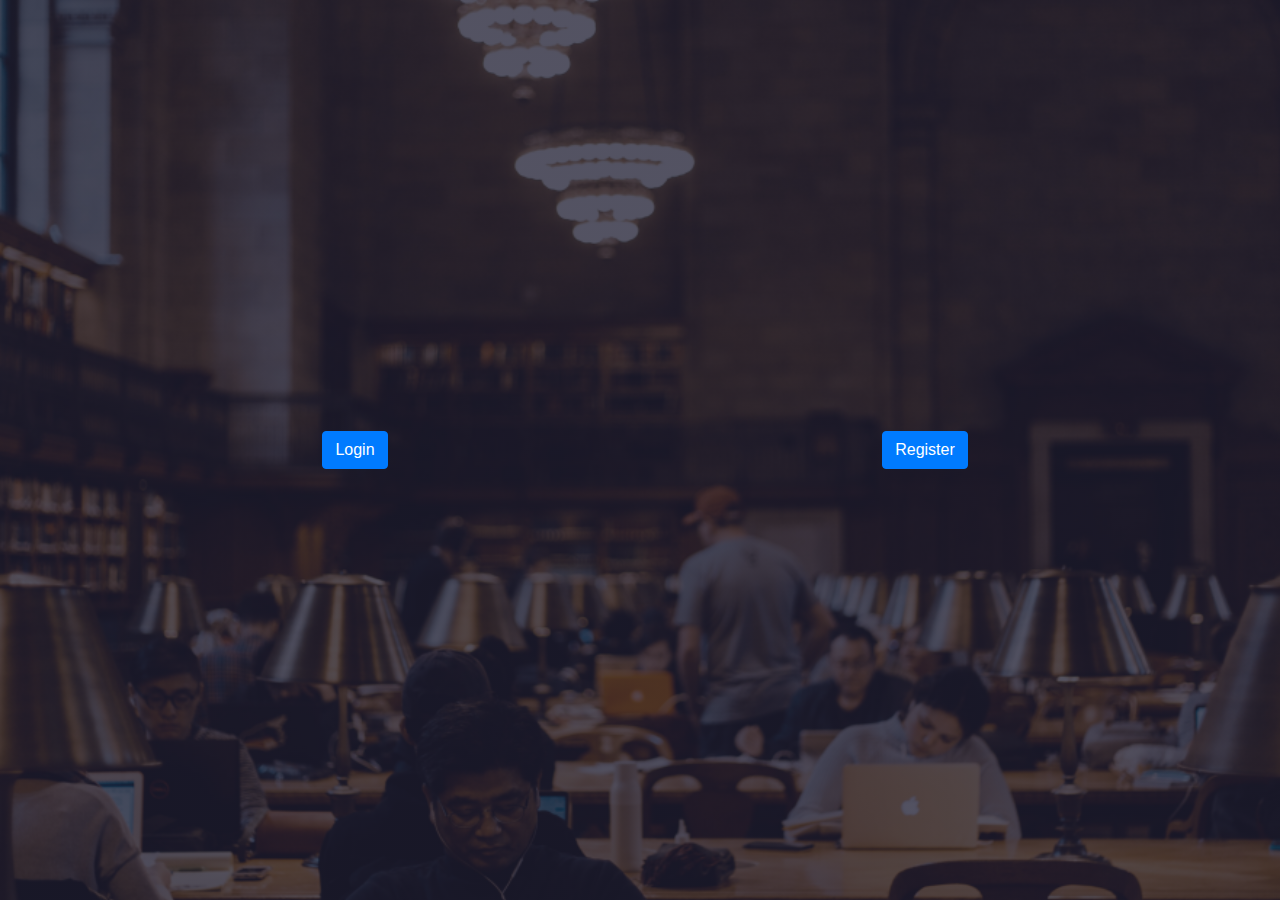
==== index.html @ 7adb1bb9 "Updating all new files" ====
<!doctype html>
	<html lang="en">
	<head>
    <!-- Required meta tags -->
    <meta charset="utf-8">
    <meta name="viewport" content="width=device-width, initial-scale=1, shrink-to-fit=no">

    <!-- Bootstrap CSS -->
    <link rel="stylesheet" href="https://stackpath.bootstrapcdn.com/bootstrap/4.4.1/css/bootstrap.min.css" integrity="sha384-Vkoo8x4CGsO3+Hhxv8T/Q5PaXtkKtu6ug5TOeNV6gBiFeWPGFN9MuhOf23Q9Ifjh" crossorigin="anonymous">

    <title>Books</title>

	<style>
		html, body {
			background: linear-gradient(0deg, rgba(26, 25, 46, 0.75), rgba(26, 25, 46, 0.75)), url(assets/img/mollie-sivaram-_1gBVgy8gIU-unsplash.png) no-repeat fixed center;
			background-size: cover;
			height: 100%;
		}
	</style>
	</head>
	<body>

	<div class="container h-100">
		<div class="row h-100 justify-content-center align-items-center text-center">
			<div class="col">
				<a class="btn btn-primary" href="login.html">Login</a>
			</div>
			<div class="col">
				<a class="btn btn-primary" href="register.html">Register</a>
			</div>
		</div>
	</div>

    <!-- Optional JavaScript -->
    <!-- jQuery first, then Popper.js, then Bootstrap JS -->
    <script src="https://code.jquery.com/jquery-3.4.1.slim.min.js" integrity="sha384-J6qa4849blE2+poT4WnyKhv5vZF5SrPo0iEjwBvKU7imGFAV0wwj1yYfoRSJoZ+n" crossorigin="anonymous"></script>
    <script src="https://cdn.jsdelivr.net/npm/popper.js@1.16.0/dist/umd/popper.min.js" integrity="sha384-Q6E9RHvbIyZFJoft+2mJbHaEWldlvI9IOYy5n3zV9zzTtmI3UksdQRVvoxMfooAo" crossorigin="anonymous"></script>
    <script src="https://stackpath.bootstrapcdn.com/bootstrap/4.4.1/js/bootstrap.min.js" integrity="sha384-wfSDF2E50Y2D1uUdj0O3uMBJnjuUD4Ih7YwaYd1iqfktj0Uod8GCExl3Og8ifwB6" crossorigin="anonymous"></script>
	</body>
</html>
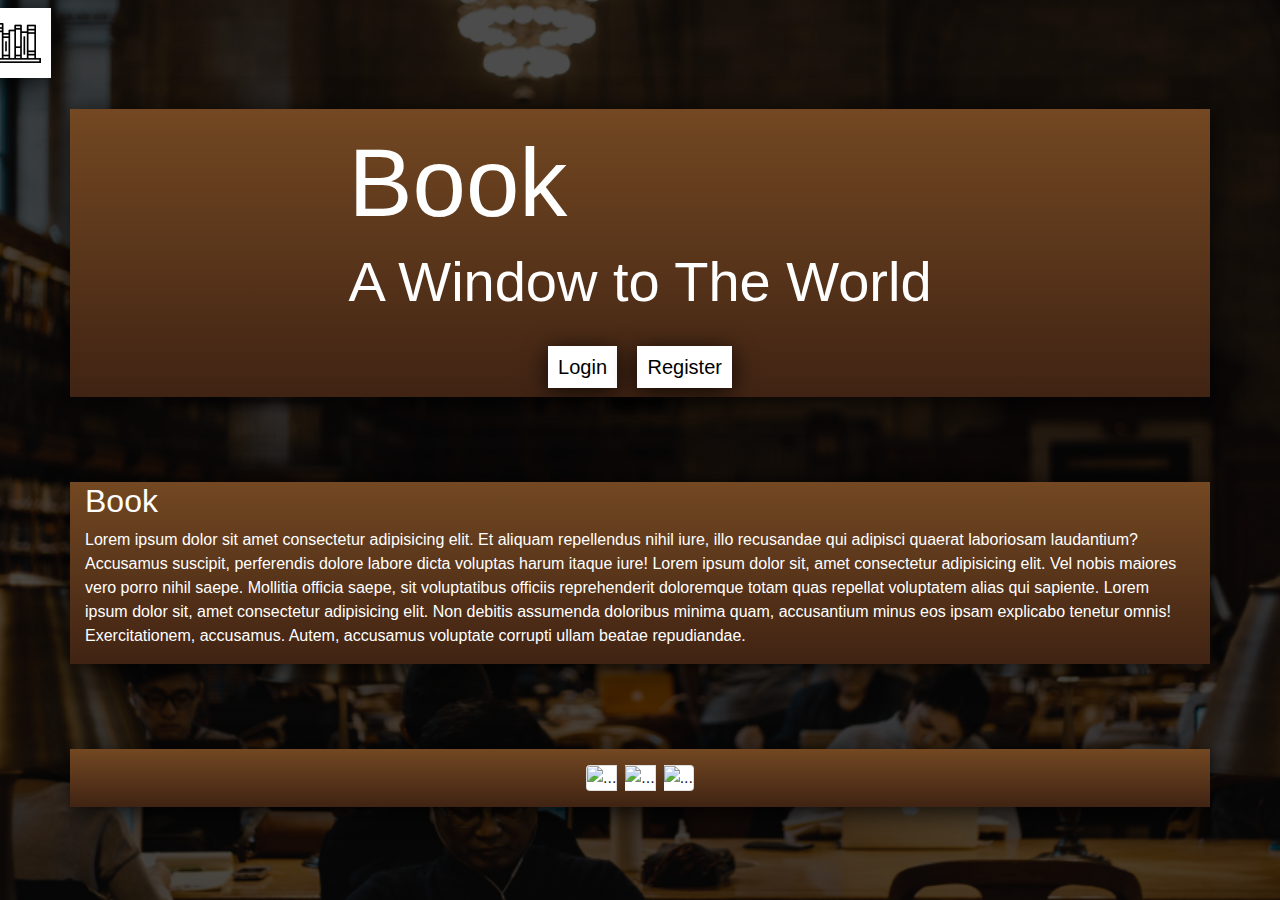
==== commit b3c1f997: "Redesign landing page" ====
--- a/index.html
+++ b/index.html
@@ -12,24 +12,140 @@
 
 	<style>
 		html, body {
-			background: linear-gradient(0deg, rgba(26, 25, 46, 0.75), rgba(26, 25, 46, 0.75)), url(assets/img/mollie-sivaram-_1gBVgy8gIU-unsplash.png) no-repeat fixed center;
+			height: 100%;
+			width: 100%;
+			display: flex;
+			flex-direction: column;
+			justify-content: space-between;
+			background: linear-gradient(0deg, rgba(0,0,0,0.7), rgba(0,0,0,0.7)), url(assets/img/mollie-sivaram-_1gBVgy8gIU-unsplash.png) no-repeat fixed center;
 			background-size: cover;
+			position: relative;
+		}
+		main {
 			height: 100%;
+			width: 100%;
+			display: flex;
+			flex-direction: column;
+			justify-content: space-around;
+			align-items: center;
+			margin: 50px 0;
+		}
+		main div.container {
+			margin: 10px 0 !important;
+			display: flex;
+			flex-direction: column;
+			justify-content: center;
+			align-items: center;
+			background: linear-gradient(to bottom, #734822, #402313);
+			box-shadow: 0px 4px 25px rgba(0, 0, 0, 0.8);
+
+		}
+		nav div.btn-collection {
+			background-color: white;
+			box-shadow: 0px 4px 25px rgba(0, 0, 0, 0.8);
+
+			display: flex;
+			flex-direction: row;
+			justify-self: center;
+			align-items: center;
+			padding: 10px;
+
+			position: fixed;
+			z-index: 10000000 !important;
+		}
+		.a-style {
+			color: black;
+			text-decoration: none;
+			font-size: 30px;
+		}
+		.a-style:hover  {
+			color: black;
+			text-decoration: none !important;
+		}
+		#home-anchor:hover {
+			display: flex;
+			justify-content: center;
+			align-items: center;
+		}
+		#chat-anchor:hover > img {
+			height: 60px;
+			width: 60px;
+			transition: 0.3s;
+		}
+		#home-anchor:hover > img {
+			height: 60px;
+			width: 60px;
+		}
+		#login-anchor:hover {
+			font-size: 300% !important;
+			transition: 0.3s;
+		}
+		#regis-anchor:hover {
+			font-size: 300%;
+		}
+		img#icon {
+			height: 50px;
+			width: 50px;
+		}
+		footer nav.navbar {
+			display: flex;
+			flex-direction: row;
+			justify-content: flex-end;
+		}
+		a.container-btn {
+			padding: 10px 10px;
+			color: black;
+			background-color: white !important;
+			box-shadow: 0px 4px 25px rgba(0, 0, 0, 0.8);
+
 		}
 	</style>
 	</head>
 	<body>
 
-	<div class="container h-100">
-		<div class="row h-100 justify-content-center align-items-center text-center">
-			<div class="col">
-				<a class="btn btn-primary" href="login.html">Login</a>
+		<header>
+			<nav class="navbar">
+				<a href="#">
+					<div class="btn-collection" id="home-anchor">
+						<img id="icon" src="assets/img/bookshelf.png" alt="">
+					</div>
+				</a>
+			</nav>
+		</header>
+		<main>
+			<div class="container d-flex flex-column justify-content-evenly">
+				<div class="title text-white my-3">
+					<h1 class="display-1">Book</h1>
+					<h3 class="display-4">A Window to The World</h3>
+				</div>
+				<div class="my-3">
+					<a href="login.html" class="container-btn h5 login-anchor mx-2">Login</a>
+					<a href="register.html" class="container-btn h5 regis-anchor mx-2">Register</a>
+				</div>
 			</div>
-			<div class="col">
-				<a class="btn btn-primary" href="register.html">Register</a>
+			<div class="container text-white">
+				<div>
+					<h2>Book</h2>
+					<p>Lorem ipsum dolor sit amet consectetur adipisicing elit. Et aliquam repellendus nihil iure, illo recusandae qui adipisci quaerat laboriosam laudantium? Accusamus suscipit, perferendis dolore labore dicta voluptas harum itaque iure! Lorem ipsum dolor sit, amet consectetur adipisicing elit. Vel nobis maiores vero porro nihil saepe. Mollitia officia saepe, sit voluptatibus officiis reprehenderit doloremque totam quas repellat voluptatem alias qui sapiente. Lorem ipsum dolor sit, amet consectetur adipisicing elit. Non debitis assumenda doloribus minima quam, accusantium minus eos ipsam explicabo tenetur omnis! Exercitationem, accusamus. Autem, accusamus voluptate corrupti ullam beatae repudiandae.</p>
+				</div>
 			</div>
-		</div>
-	</div>
+			<div class="container">
+				<div class="card-group my-3">
+					<div class="card mx-1">
+						<img src="https://media2.fdncms.com/pittsburgh/imager/u/original/15575002/carnegielibrary.jpg" class="card-img-top" alt="...">
+					</div>
+					<div class="card mx-1">
+						<img src="https://upload.wikimedia.org/wikipedia/commons/thumb/2/21/Biblioth%C3%A8que_de_l%27Assembl%C3%A9e_Nationale_%28Lunon%29.jpg/1200px-Biblioth%C3%A8que_de_l%27Assembl%C3%A9e_Nationale_%28Lunon%29.jpg" class="card-img-top" alt="...">
+					</div>
+					<div class="card mx-1">
+						<img src="https://media2.fdncms.com/pittsburgh/imager/u/original/15575002/carnegielibrary.jpg" class="card-img-top" alt="...">
+					</div>
+				</div>
+			</div>
+		</main>
+		<footer>
+			
+		</footer>
 
     <!-- Optional JavaScript -->
     <!-- jQuery first, then Popper.js, then Bootstrap JS -->
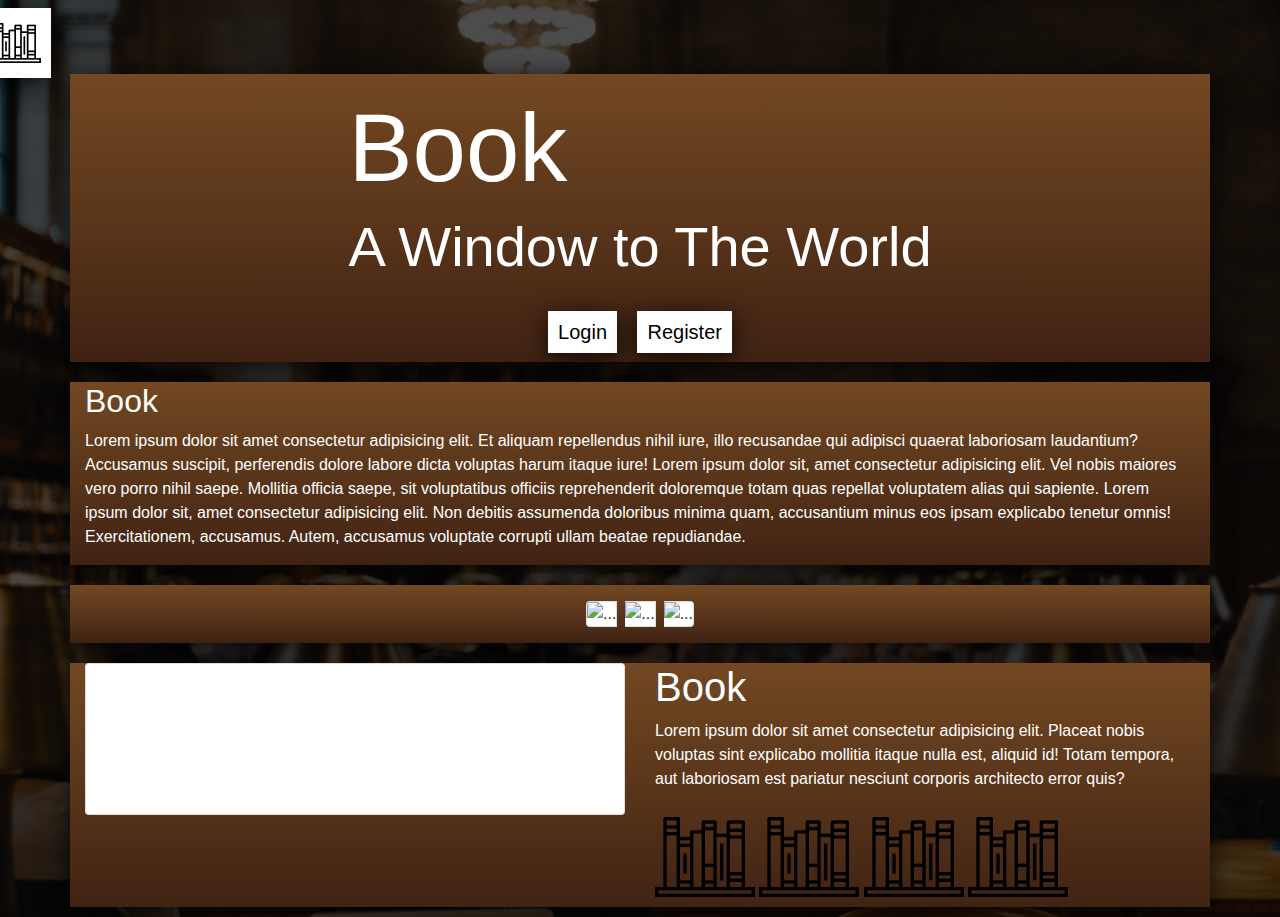
==== commit 6edd74af: "Move CSS for index to external CSS" ====
--- a/index.html
+++ b/index.html
@@ -6,100 +6,10 @@
     <meta name="viewport" content="width=device-width, initial-scale=1, shrink-to-fit=no">
 
     <!-- Bootstrap CSS -->
-    <link rel="stylesheet" href="https://stackpath.bootstrapcdn.com/bootstrap/4.4.1/css/bootstrap.min.css" integrity="sha384-Vkoo8x4CGsO3+Hhxv8T/Q5PaXtkKtu6ug5TOeNV6gBiFeWPGFN9MuhOf23Q9Ifjh" crossorigin="anonymous">
+	<link rel="stylesheet" href="https://stackpath.bootstrapcdn.com/bootstrap/4.4.1/css/bootstrap.min.css" integrity="sha384-Vkoo8x4CGsO3+Hhxv8T/Q5PaXtkKtu6ug5TOeNV6gBiFeWPGFN9MuhOf23Q9Ifjh" crossorigin="anonymous">
+	<link rel="stylesheet" href="assets/css/index.css">
 
     <title>Books</title>
-
-	<style>
-		html, body {
-			height: 100%;
-			width: 100%;
-			display: flex;
-			flex-direction: column;
-			justify-content: space-between;
-			background: linear-gradient(0deg, rgba(0,0,0,0.7), rgba(0,0,0,0.7)), url(assets/img/mollie-sivaram-_1gBVgy8gIU-unsplash.png) no-repeat fixed center;
-			background-size: cover;
-			position: relative;
-		}
-		main {
-			height: 100%;
-			width: 100%;
-			display: flex;
-			flex-direction: column;
-			justify-content: space-around;
-			align-items: center;
-			margin: 50px 0;
-		}
-		main div.container {
-			margin: 10px 0 !important;
-			display: flex;
-			flex-direction: column;
-			justify-content: center;
-			align-items: center;
-			background: linear-gradient(to bottom, #734822, #402313);
-			box-shadow: 0px 4px 25px rgba(0, 0, 0, 0.8);
-
-		}
-		nav div.btn-collection {
-			background-color: white;
-			box-shadow: 0px 4px 25px rgba(0, 0, 0, 0.8);
-
-			display: flex;
-			flex-direction: row;
-			justify-self: center;
-			align-items: center;
-			padding: 10px;
-
-			position: fixed;
-			z-index: 10000000 !important;
-		}
-		.a-style {
-			color: black;
-			text-decoration: none;
-			font-size: 30px;
-		}
-		.a-style:hover  {
-			color: black;
-			text-decoration: none !important;
-		}
-		#home-anchor:hover {
-			display: flex;
-			justify-content: center;
-			align-items: center;
-		}
-		#chat-anchor:hover > img {
-			height: 60px;
-			width: 60px;
-			transition: 0.3s;
-		}
-		#home-anchor:hover > img {
-			height: 60px;
-			width: 60px;
-		}
-		#login-anchor:hover {
-			font-size: 300% !important;
-			transition: 0.3s;
-		}
-		#regis-anchor:hover {
-			font-size: 300%;
-		}
-		img#icon {
-			height: 50px;
-			width: 50px;
-		}
-		footer nav.navbar {
-			display: flex;
-			flex-direction: row;
-			justify-content: flex-end;
-		}
-		a.container-btn {
-			padding: 10px 10px;
-			color: black;
-			background-color: white !important;
-			box-shadow: 0px 4px 25px rgba(0, 0, 0, 0.8);
-
-		}
-	</style>
 	</head>
 	<body>
 
@@ -112,8 +22,8 @@
 				</a>
 			</nav>
 		</header>
-		<main>
-			<div class="container d-flex flex-column justify-content-evenly">
+		<main class="mt-5">
+			<div class="container">
 				<div class="title text-white my-3">
 					<h1 class="display-1">Book</h1>
 					<h3 class="display-4">A Window to The World</h3>
@@ -142,6 +52,27 @@
 					</div>
 				</div>
 			</div>
+			<div class="container">
+				<div class="row">
+					<div class="col">
+						<div class="card">
+							<iframe src="https://www.google.com/maps/embed?pb=!1m18!1m12!1m3!1d3965.016127064635!2d106.82448671485385!3d-6.391920264297879!2m3!1f0!2f0!3f0!3m2!1i1024!2i768!4f13.1!3m3!1m2!1s0x2e69eb9f093f8af3%3A0x6d3f1e8ffcef58f8!2sArkademy%20Depok%20Camp!5e0!3m2!1sen!2sid!4v1584199965367!5m2!1sen!2sid" frameborder="0" style="border:0;" allowfullscreen="" aria-hidden="false" tabindex="0"></iframe>
+						</div>
+					</div>
+					<div class="col text-white">
+						<div>
+							<h1>Book</h1>
+							<p>Lorem ipsum dolor sit amet consectetur adipisicing elit. Placeat nobis voluptas sint explicabo mollitia itaque nulla est, aliquid id! Totam tempora, aut laboriosam est pariatur nesciunt corporis architecto error quis?</p>
+							<span>
+								<img src="assets/img/bookshelf.png" alt="">
+								<img src="assets/img/bookshelf.png" alt="">
+								<img src="assets/img/bookshelf.png" alt="">
+								<img src="assets/img/bookshelf.png" alt="">
+							</span>
+						</div>
+					</div>
+				</div>
+			</div>
 		</main>
 		<footer>
 			
--- a/assets/css/index.css
+++ b/assets/css/index.css
@@ -0,0 +1,56 @@
+html, body {
+    height: 100%;
+    width: 100%;
+    display: flex;
+    flex-direction: column;
+    justify-content: space-between;
+    background: linear-gradient(0deg, rgba(0,0,0,0.7), rgba(0,0,0,0.7)), url(../img/mollie-sivaram-_1gBVgy8gIU-unsplash.png) no-repeat fixed center;
+    background-size: cover;
+    position: relative;
+}
+main {
+    width: 100%;
+    display: flex;
+    flex-direction: column;
+    justify-content: space-around;
+    align-items: center;
+    margin: 50px 0;
+}
+main div.container {
+    margin: 10px 0 !important;
+    display: flex;
+    flex-direction: column;
+    justify-content: center;
+    align-items: center;
+    background: linear-gradient(to bottom, #734822, #402313);
+    box-shadow: 0px 4px 25px rgba(0, 0, 0, 0.8);
+
+}
+nav div.btn-collection {
+    background-color: white;
+    box-shadow: 0px 4px 25px rgba(0, 0, 0, 0.8);
+
+    display: flex;
+    flex-direction: row;
+    justify-self: center;
+    align-items: center;
+    padding: 10px;
+
+    position: fixed;
+    z-index: 10000000 !important;
+}
+#home-anchor:hover > img {
+    height: 60px;
+    width: 60px;
+}
+img#icon {
+    height: 50px;
+    width: 50px;
+}
+a.container-btn {
+    padding: 10px 10px;
+    color: black;
+    background-color: white !important;
+    box-shadow: 0px 4px 25px rgba(0, 0, 0, 0.8);
+
+}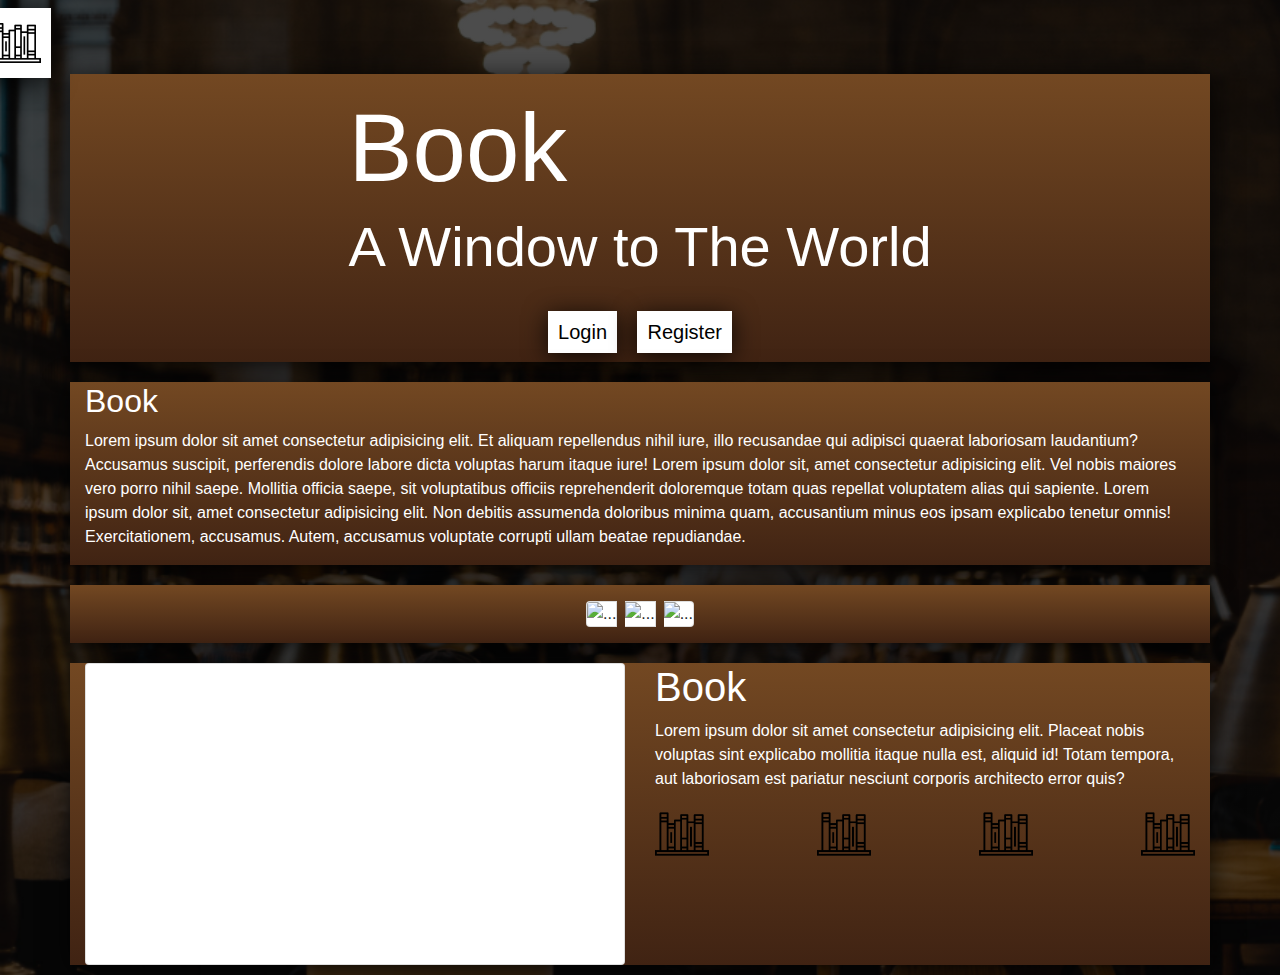
==== commit 79c772bb: "Update index footer" ====
--- a/index.html
+++ b/index.html
@@ -56,18 +56,18 @@
 				<div class="row">
 					<div class="col">
 						<div class="card">
-							<iframe src="https://www.google.com/maps/embed?pb=!1m18!1m12!1m3!1d3965.016127064635!2d106.82448671485385!3d-6.391920264297879!2m3!1f0!2f0!3f0!3m2!1i1024!2i768!4f13.1!3m3!1m2!1s0x2e69eb9f093f8af3%3A0x6d3f1e8ffcef58f8!2sArkademy%20Depok%20Camp!5e0!3m2!1sen!2sid!4v1584199965367!5m2!1sen!2sid" frameborder="0" style="border:0;" allowfullscreen="" aria-hidden="false" tabindex="0"></iframe>
+							<iframe src="https://www.google.com/maps/embed?pb=!1m18!1m12!1m3!1d3964.434897641548!2d106.86628521485444!3d-6.46646126502634!2m3!1f0!2f0!3f0!3m2!1i1024!2i768!4f13.1!3m3!1m2!1s0x2e69c16c140406fb%3A0x4c6c47bf26df7c2e!2sdimana%20hayo!5e0!3m2!1sen!2sid!4v1584288356106!5m2!1sen!2sid" width="400" height="300" frameborder="0" style="border:0;" allowfullscreen="" aria-hidden="false" tabindex="0"></iframe>
 						</div>
 					</div>
 					<div class="col text-white">
 						<div>
 							<h1>Book</h1>
 							<p>Lorem ipsum dolor sit amet consectetur adipisicing elit. Placeat nobis voluptas sint explicabo mollitia itaque nulla est, aliquid id! Totam tempora, aut laboriosam est pariatur nesciunt corporis architecto error quis?</p>
-							<span>
-								<img src="assets/img/bookshelf.png" alt="">
-								<img src="assets/img/bookshelf.png" alt="">
-								<img src="assets/img/bookshelf.png" alt="">
-								<img src="assets/img/bookshelf.png" alt="">
+							<span class="d-flex justify-content-between">
+								<img class="icon" src="assets/img/bookshelf.png" alt="">
+								<img class="icon" src="assets/img/bookshelf.png" alt="">
+								<img class="icon" src="assets/img/bookshelf.png" alt="">
+								<img class="icon" src="assets/img/bookshelf.png" alt="">
 							</span>
 						</div>
 					</div>
--- a/assets/css/index.css
+++ b/assets/css/index.css
@@ -53,4 +53,9 @@
     background-color: white !important;
     box-shadow: 0px 4px 25px rgba(0, 0, 0, 0.8);
 
+}
+
+.icon {
+    height: 10%;
+    width: 10%;
 }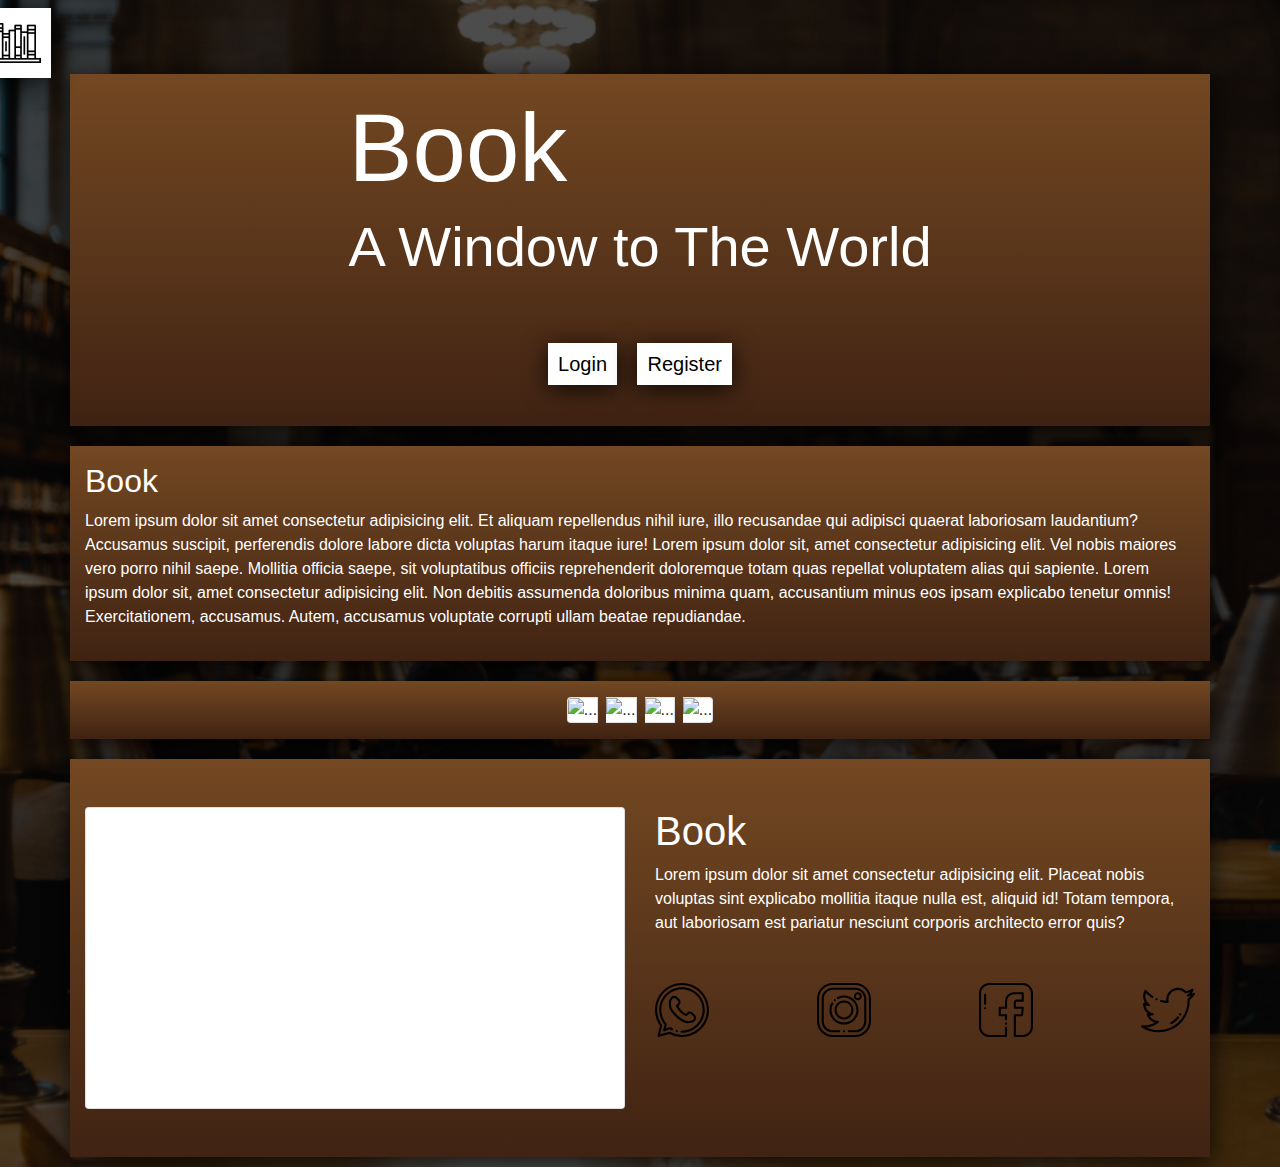
==== commit d0ba8394: "Add social media icon" ====
--- a/index.html
+++ b/index.html
@@ -28,19 +28,19 @@
 					<h1 class="display-1">Book</h1>
 					<h3 class="display-4">A Window to The World</h3>
 				</div>
-				<div class="my-3">
+				<div class="my-5">
 					<a href="login.html" class="container-btn h5 login-anchor mx-2">Login</a>
 					<a href="register.html" class="container-btn h5 regis-anchor mx-2">Register</a>
 				</div>
 			</div>
 			<div class="container text-white">
-				<div>
+				<div class="my-3">
 					<h2>Book</h2>
 					<p>Lorem ipsum dolor sit amet consectetur adipisicing elit. Et aliquam repellendus nihil iure, illo recusandae qui adipisci quaerat laboriosam laudantium? Accusamus suscipit, perferendis dolore labore dicta voluptas harum itaque iure! Lorem ipsum dolor sit, amet consectetur adipisicing elit. Vel nobis maiores vero porro nihil saepe. Mollitia officia saepe, sit voluptatibus officiis reprehenderit doloremque totam quas repellat voluptatem alias qui sapiente. Lorem ipsum dolor sit, amet consectetur adipisicing elit. Non debitis assumenda doloribus minima quam, accusantium minus eos ipsam explicabo tenetur omnis! Exercitationem, accusamus. Autem, accusamus voluptate corrupti ullam beatae repudiandae.</p>
 				</div>
 			</div>
 			<div class="container">
-				<div class="card-group my-3">
+				<div class="card-group my-3 d-flex flex-wrap">
 					<div class="card mx-1">
 						<img src="https://media2.fdncms.com/pittsburgh/imager/u/original/15575002/carnegielibrary.jpg" class="card-img-top" alt="...">
 					</div>
@@ -50,24 +50,27 @@
 					<div class="card mx-1">
 						<img src="https://media2.fdncms.com/pittsburgh/imager/u/original/15575002/carnegielibrary.jpg" class="card-img-top" alt="...">
 					</div>
+					<div class="card mx-1">
+						<img src="https://media2.fdncms.com/pittsburgh/imager/u/original/15575002/carnegielibrary.jpg" class="card-img-top" alt="...">
+					</div>
 				</div>
 			</div>
 			<div class="container">
-				<div class="row">
+				<div class="row my-5">
 					<div class="col">
 						<div class="card">
-							<iframe src="https://www.google.com/maps/embed?pb=!1m18!1m12!1m3!1d3964.434897641548!2d106.86628521485444!3d-6.46646126502634!2m3!1f0!2f0!3f0!3m2!1i1024!2i768!4f13.1!3m3!1m2!1s0x2e69c16c140406fb%3A0x4c6c47bf26df7c2e!2sdimana%20hayo!5e0!3m2!1sen!2sid!4v1584288356106!5m2!1sen!2sid" width="400" height="300" frameborder="0" style="border:0;" allowfullscreen="" aria-hidden="false" tabindex="0"></iframe>
+							<iframe src="https://www.google.com/maps/embed?pb=!1m18!1m12!1m3!1d3964.434897641548!2d106.86628521485444!3d-6.46646126502634!2m3!1f0!2f0!3f0!3m2!1i1024!2i768!4f13.1!3m3!1m2!1s0x2e69c16c140406fb%3A0x4c6c47bf26df7c2e!2sdimana%20hayo!5e0!3m2!1sen!2sid!4v1584288356106!5m2!1sen!2sid" width="" height="300px" frameborder="0" style="border:0;" allowfullscreen="true" aria-hidden="false" tabindex="0"></iframe>
 						</div>
 					</div>
 					<div class="col text-white">
-						<div>
+						<div class="h-100 justify-content-between align">
 							<h1>Book</h1>
 							<p>Lorem ipsum dolor sit amet consectetur adipisicing elit. Placeat nobis voluptas sint explicabo mollitia itaque nulla est, aliquid id! Totam tempora, aut laboriosam est pariatur nesciunt corporis architecto error quis?</p>
-							<span class="d-flex justify-content-between">
-								<img class="icon" src="assets/img/bookshelf.png" alt="">
-								<img class="icon" src="assets/img/bookshelf.png" alt="">
-								<img class="icon" src="assets/img/bookshelf.png" alt="">
-								<img class="icon" src="assets/img/bookshelf.png" alt="">
+							<span class="d-flex justify-content-between mt-5">
+								<img class="icon" src="assets/img/whatsapp.svg" alt="" title="Freepik">
+								<img class="icon" src="assets/img/instagram.svg" alt="" title="Freepik">
+								<img class="icon" src="assets/img/facebook.svg" alt="" title="Freepik">
+								<img class="icon" src="assets/img/twitter.svg" alt="" title="Freepik">
 							</span>
 						</div>
 					</div>
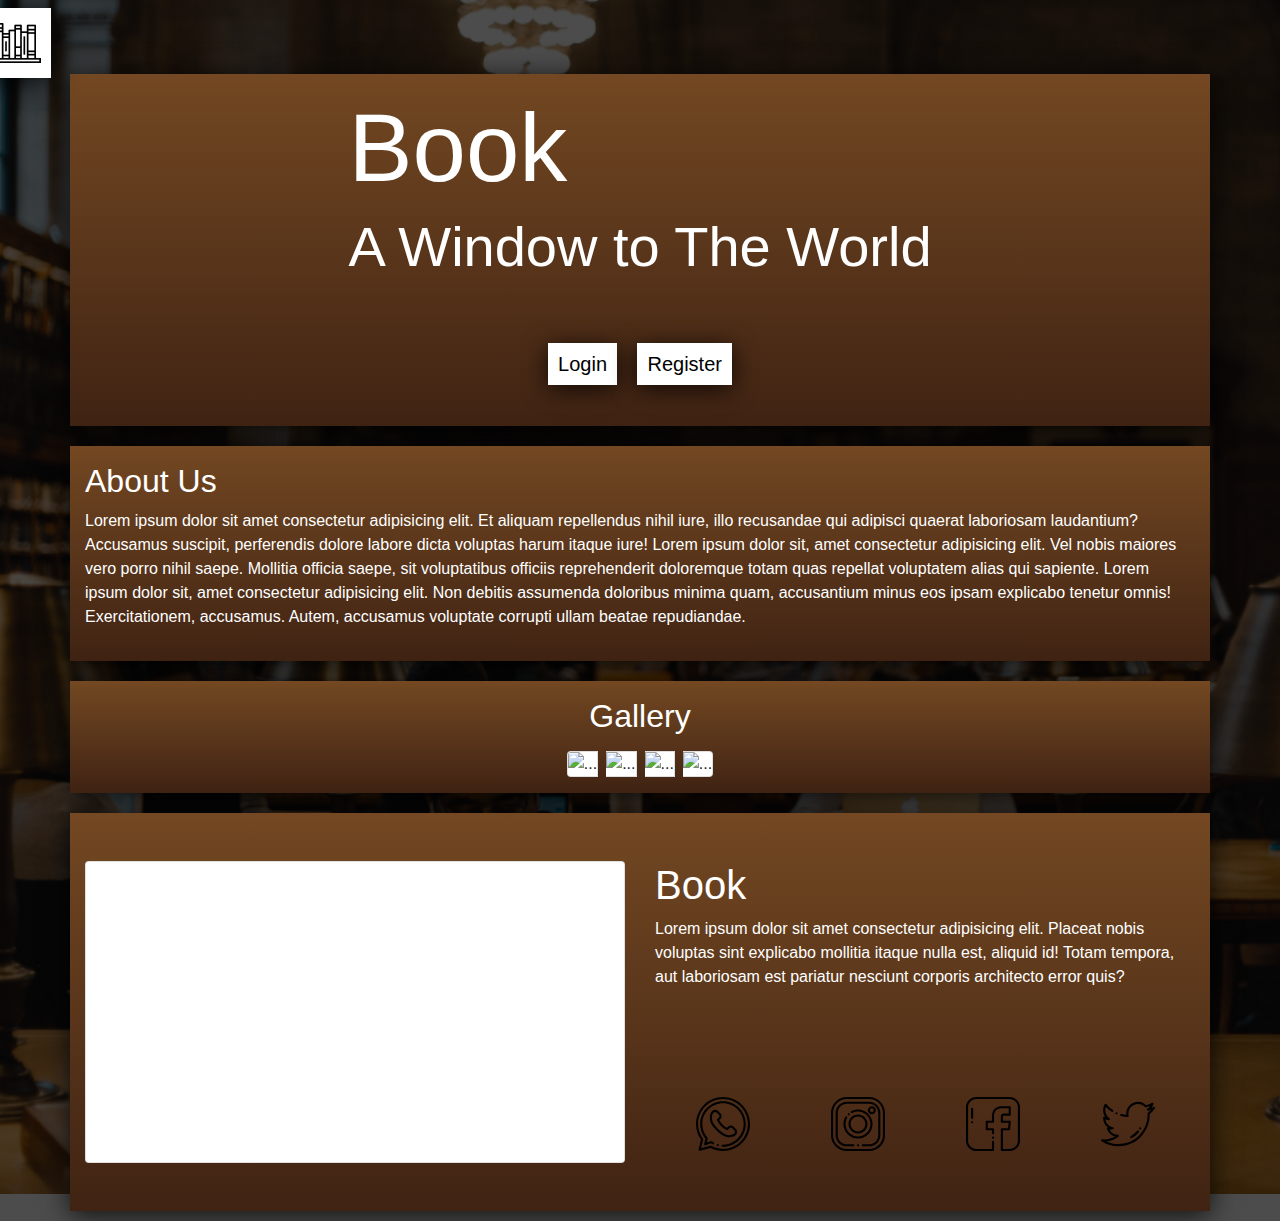
==== commit 11e15cd9: "Increase margin top for footer icon and update gallery section" ====
--- a/index.html
+++ b/index.html
@@ -35,27 +35,33 @@
 			</div>
 			<div class="container text-white">
 				<div class="my-3">
-					<h2>Book</h2>
+					<h2>About Us</h2>
 					<p>Lorem ipsum dolor sit amet consectetur adipisicing elit. Et aliquam repellendus nihil iure, illo recusandae qui adipisci quaerat laboriosam laudantium? Accusamus suscipit, perferendis dolore labore dicta voluptas harum itaque iure! Lorem ipsum dolor sit, amet consectetur adipisicing elit. Vel nobis maiores vero porro nihil saepe. Mollitia officia saepe, sit voluptatibus officiis reprehenderit doloremque totam quas repellat voluptatem alias qui sapiente. Lorem ipsum dolor sit, amet consectetur adipisicing elit. Non debitis assumenda doloribus minima quam, accusantium minus eos ipsam explicabo tenetur omnis! Exercitationem, accusamus. Autem, accusamus voluptate corrupti ullam beatae repudiandae.</p>
 				</div>
 			</div>
 			<div class="container">
-				<div class="card-group my-3 d-flex flex-wrap">
-					<div class="card mx-1">
-						<img src="https://media2.fdncms.com/pittsburgh/imager/u/original/15575002/carnegielibrary.jpg" class="card-img-top" alt="...">
-					</div>
-					<div class="card mx-1">
-						<img src="https://upload.wikimedia.org/wikipedia/commons/thumb/2/21/Biblioth%C3%A8que_de_l%27Assembl%C3%A9e_Nationale_%28Lunon%29.jpg/1200px-Biblioth%C3%A8que_de_l%27Assembl%C3%A9e_Nationale_%28Lunon%29.jpg" class="card-img-top" alt="...">
-					</div>
-					<div class="card mx-1">
-						<img src="https://media2.fdncms.com/pittsburgh/imager/u/original/15575002/carnegielibrary.jpg" class="card-img-top" alt="...">
-					</div>
-					<div class="card mx-1">
-						<img src="https://media2.fdncms.com/pittsburgh/imager/u/original/15575002/carnegielibrary.jpg" class="card-img-top" alt="...">
+				<div class="row">
+					<div class="col">
+						<h2 class="text-white text-center my-3">Gallery</h2>
+						<div class="card-group my-3 d-flex flex-wrap">
+							<div class="card mx-1">
+								<img src="https://media2.fdncms.com/pittsburgh/imager/u/original/15575002/carnegielibrary.jpg" class="card-img-top" alt="...">
+							</div>
+							<div class="card mx-1">
+								<img src="https://upload.wikimedia.org/wikipedia/commons/thumb/2/21/Biblioth%C3%A8que_de_l%27Assembl%C3%A9e_Nationale_%28Lunon%29.jpg/1200px-Biblioth%C3%A8que_de_l%27Assembl%C3%A9e_Nationale_%28Lunon%29.jpg" class="card-img-top" alt="...">
+							</div>
+							<div class="card mx-1">
+								<img src="https://media2.fdncms.com/pittsburgh/imager/u/original/15575002/carnegielibrary.jpg" class="card-img-top" alt="...">
+							</div>
+							<div class="card mx-1">
+								<img src="https://media2.fdncms.com/pittsburgh/imager/u/original/15575002/carnegielibrary.jpg" class="card-img-top" alt="...">
+							</div>
+						</div>
 					</div>
 				</div>
+
 			</div>
-			<div class="container">
+			<div class="container" id="footer">
 				<div class="row my-5">
 					<div class="col">
 						<div class="card">
@@ -63,10 +69,10 @@
 						</div>
 					</div>
 					<div class="col text-white">
-						<div class="h-100 justify-content-between align">
+						<div>
 							<h1>Book</h1>
 							<p>Lorem ipsum dolor sit amet consectetur adipisicing elit. Placeat nobis voluptas sint explicabo mollitia itaque nulla est, aliquid id! Totam tempora, aut laboriosam est pariatur nesciunt corporis architecto error quis?</p>
-							<span class="d-flex justify-content-between mt-5">
+							<span class="d-flex justify-content-around">
 								<img class="icon" src="assets/img/whatsapp.svg" alt="" title="Freepik">
 								<img class="icon" src="assets/img/instagram.svg" alt="" title="Freepik">
 								<img class="icon" src="assets/img/facebook.svg" alt="" title="Freepik">
--- a/assets/css/index.css
+++ b/assets/css/index.css
@@ -54,7 +54,9 @@
     box-shadow: 0px 4px 25px rgba(0, 0, 0, 0.8);
 
 }
-
+div.container#footer div div div span {
+    margin-top: 20%;
+}
 .icon {
     height: 10%;
     width: 10%;
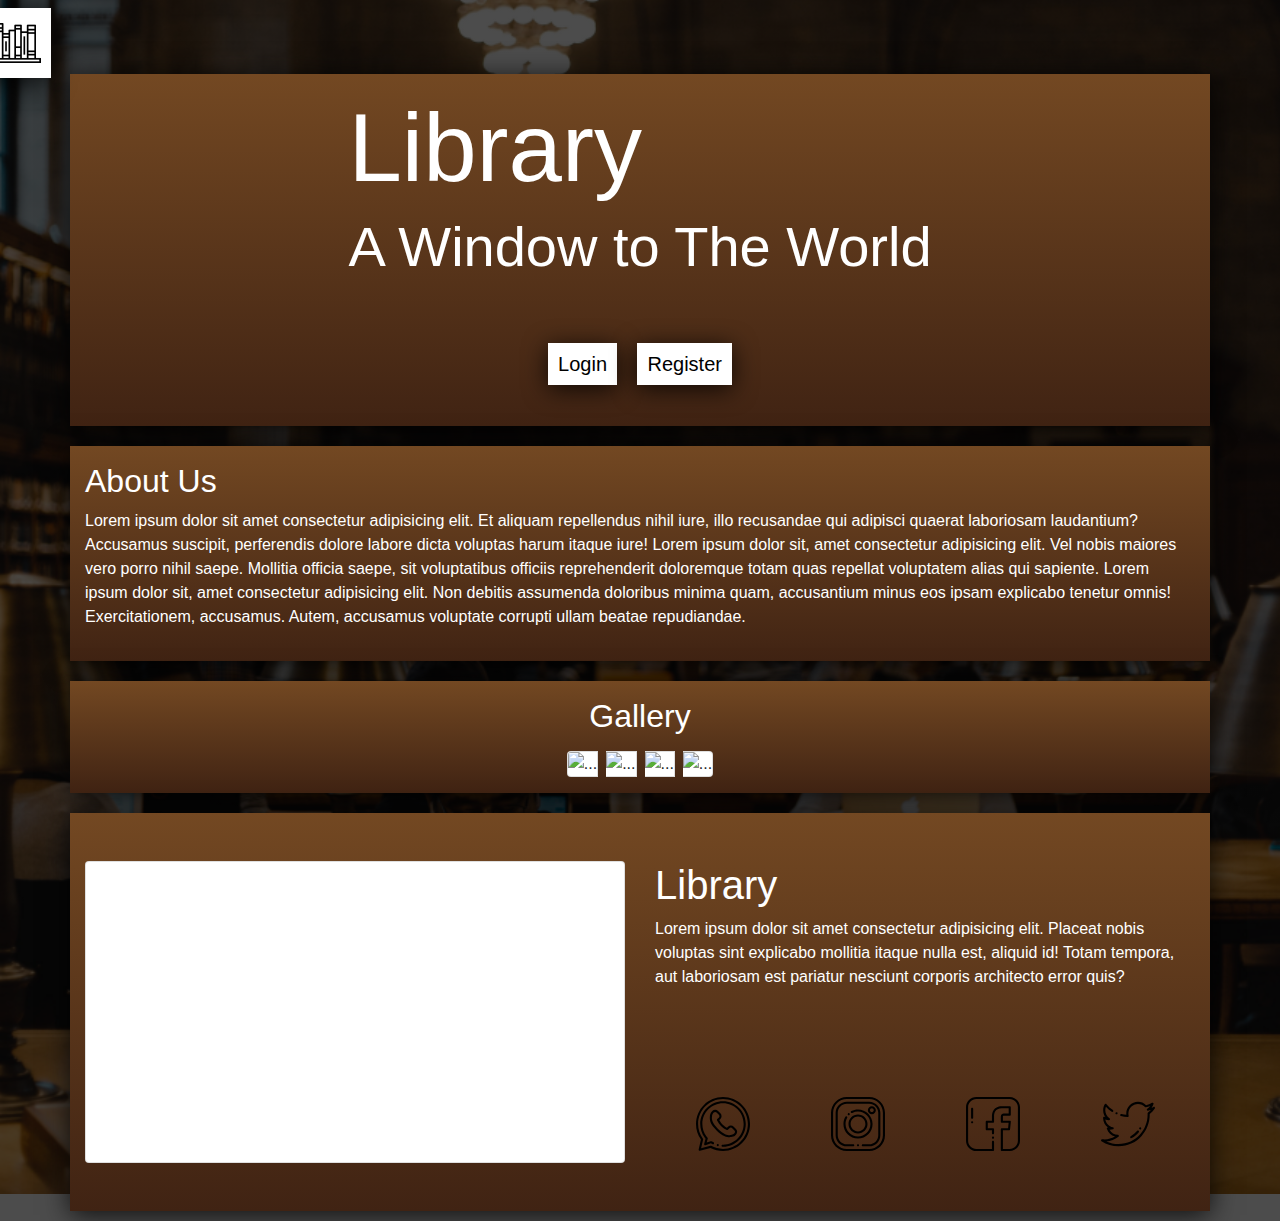
==== commit 569e549f: "Rename Book to Library" ====
--- a/index.html
+++ b/index.html
@@ -9,7 +9,7 @@
 	<link rel="stylesheet" href="https://stackpath.bootstrapcdn.com/bootstrap/4.4.1/css/bootstrap.min.css" integrity="sha384-Vkoo8x4CGsO3+Hhxv8T/Q5PaXtkKtu6ug5TOeNV6gBiFeWPGFN9MuhOf23Q9Ifjh" crossorigin="anonymous">
 	<link rel="stylesheet" href="assets/css/index.css">
 
-    <title>Books</title>
+    <title>Library</title>
 	</head>
 	<body>
 
@@ -25,7 +25,7 @@
 		<main class="mt-5">
 			<div class="container">
 				<div class="title text-white my-3">
-					<h1 class="display-1">Book</h1>
+					<h1 class="display-1">Library</h1>
 					<h3 class="display-4">A Window to The World</h3>
 				</div>
 				<div class="my-5">
@@ -70,7 +70,7 @@
 					</div>
 					<div class="col text-white">
 						<div>
-							<h1>Book</h1>
+							<h1>Library</h1>
 							<p>Lorem ipsum dolor sit amet consectetur adipisicing elit. Placeat nobis voluptas sint explicabo mollitia itaque nulla est, aliquid id! Totam tempora, aut laboriosam est pariatur nesciunt corporis architecto error quis?</p>
 							<span class="d-flex justify-content-around">
 								<img class="icon" src="assets/img/whatsapp.svg" alt="" title="Freepik">
